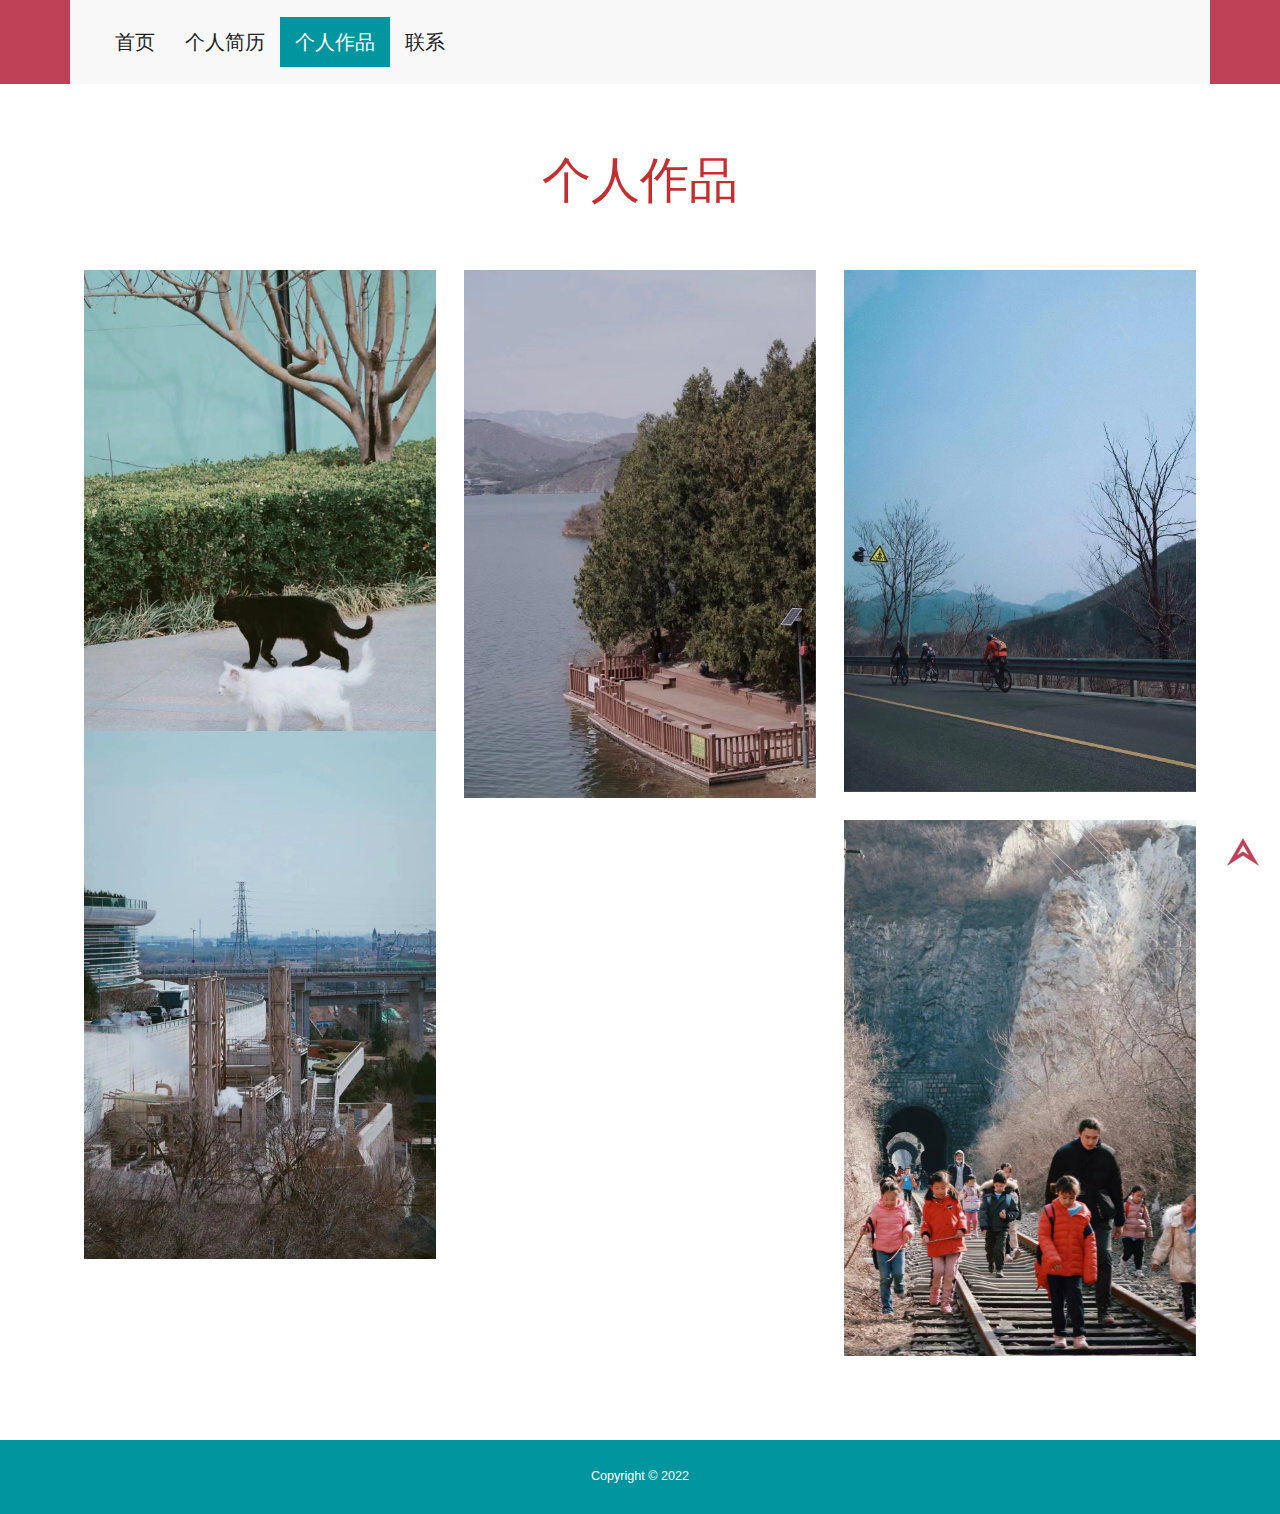
==== page1.html @ 5a89856e "Add files via upload" ====
<!DOCTYPE HTML>
<html>
<head>
<title>Home</title>
<link href="css/bootstrap.css" rel="stylesheet" type="text/css" media="all">
<link href="css/style.css" rel="stylesheet" type="text/css" media="all" />

<meta http-equiv="Content-Type" content="text/html; charset=utf-8" />


<link href="css/index.css" rel="stylesheet" type="text/css" media="all" />	

</head>
<body>
		<!--header-->
			<div class="header" id="home">
			<div class="container">
				<nav class="navbar navbar-default">
					<div class="container-fluid">
    <!-- Brand and toggle get grouped for better mobile display -->
						
<!-- Collect the nav links, forms, and other content for toggling -->
						<div class="collapse navbar-collapse" id="bs-example-navbar-collapse-1">
							<ul class="nav navbar-nav">
								<li><a href="index.html">首页</a></li>
								<li><a href="page.html" class="scroll">个人简历</a></li>
								<li  class="active"><a href="page1.html" class="scroll">个人作品</a></li>
								<li><a href="page2.html"class="scroll">联系</a></li>
							</ul>
							
							<div class="clearfix"></div>
						</div><!-- /.navbar-collapse -->
							<!-- /.container-fluid -->
					</div>
				</nav>
				
			</div>
		</div>	
<!--header-->
	
					<!--about-->
				</div>
				<div class="work-section" id="work">
					<div class="container">
					
						<h3 class="tittle">个人作品</h3>
						
						<div class="filtr-container">
							<div class=" col-md-4 filtr-item" data-category="1, 5" data-sort="Busy streets">
								<a href="images/1 (2).jpg" class="b-link-stripe b-animate-go  swipebox">
									<div class="ed-gal-effect slow-zoom horizontal">
										<div class="img-box"><img src="images/1 (2).jpg"  class="img-responsive" alt=" " /></div>
											<div class="ed-text-box">
												<div class="ed-gal-text">
													<h4>点击</h4>
													
												</div>
											</div>
									</div>
								</a>
							</div>
							<div class="col-md-4 filtr-item" data-category="2, 5" data-sort="Luminous night">
								<a href="images/1 (3).jpg" class="b-link-stripe b-animate-go  swipebox">
									<div class="ed-gal-effect slow-zoom horizontal">
										<div class="img-box"><img src="images/1 (3).jpg" class="img-responsive" alt=" " /></div>
											<div class="ed-text-box">
												<div class="ed-gal-text">
													<h4>点击</h4>
													
												</div>
											</div>
									</div>
								</a>
							</div>
							<div class="col-md-4 filtr-item" data-category="1, 4" data-sort="City wonders">
								<a href="images/1 (4).jpg" class="b-link-stripe b-animate-go  swipebox">
									<div class="ed-gal-effect slow-zoom horizontal">
										<div class="img-box"><img src="images/1 (4).jpg" class="img-responsive" alt=" " /></div>
											<div class="ed-text-box">
												<div class="ed-gal-text">
													<h4>点击</h4>
													
												</div>
											</div>
									</div>
								</a>
							</div>
							<div class=" col-md-4 filtr-item" data-category="3" data-sort="In production">
								<a href="images/1 (5).jpg" class="b-link-stripe b-animate-go  swipebox">
									<div class="ed-gal-effect slow-zoom horizontal">
										<div class="img-box"><img src="images/1 (5).jpg" class="img-responsive" alt=" " /></div>
											<div class="ed-text-box">
												<div class="ed-gal-text">
													<h4>点击</h4>
													
												</div>
											</div>
									</div>
								</a>
							</div>
							<div class="col-md-4 filtr-item" data-category="3, 4" data-sort="Industrial site" style="position: absolute;margin-top: 36%;width: 380px;"> 
								<a href="images/1 (6).jpg" class="b-link-stripe b-animate-go  swipebox">
									<div class="ed-gal-effect slow-zoom horizontal">
										<div class="img-box"><img src="images/1 (6).jpg" class="img-responsive" alt=" " /></div>
											<div class="ed-text-box">
												<div class="ed-gal-text">
													<h4>点击</h4>
													
												</div>
											</div>
									</div>
								</a>
							</div>
							
							<div class="clearfix"> </div>
						</div>
					</div>
				</div>
				 
				
			<!--footer-->
			<div class="copy-section">
				<div class="container">
					<div class="footer-top">
						<p>Copyright &copy; 2022</p>
					</div>
				</div>
			</div>
			
			<a href="#home" class="scroll" id="toTop" style="display: block;"> <span id="toTopHover" style="opacity: 1;"> </span></a>

				

<link href="css/owl.carousel.css" rel="stylesheet">
					

</body>
</html>
---- css/style.css ----
/*
2022
*/body a{
    transition:0.5s all;
	-webkit-transition:0.5s all;
	-moz-transition:0.5s all;
	-o-transition:0.5s all;
	-ms-transition:0.5s all;
}
input[type="button"]{
	transition:0.5s all;
	-webkit-transition:0.5s all;
	-moz-transition:0.5s all;
	-o-transition:0.5s all;
	-ms-transition:0.5s all;
}

h1,h2,h3,h4,h5,h6{
	padding:0 0;
	margin:0 0;
	font-family: 'Voltaire', sans-serif;
}
p{
	padding:0 0;
	margin:0 0;
}
ul{
	padding:0 0;
	margin:0 0;	
}
body{
	padding:0 0;
	margin:0 0; 
	font-family: 'Open Sans', sans-serif;
}
.header {
    background: #BE4157;
}
.header-top {
	background:none;
	padding: .5em 0;
}
.social-icons {
    float: right;
	margin-top: .8em;
}
.social-icons a i {
    width: 32px;
    height: 32px;
    background:#BE4157  url(../images/img-sprite.png) no-repeat 0px 0px;
    display: inline-block;
	margin:0 0.2em;
	transition: 0.5s all;
    -webkit-transition: 0.5s all;
    -moz-transition: 0.5s all;
    -o-transition: 0.5s all;
    -ms-transition: 0.5s all;
	 border-radius: 6px 6px 5px 10px;
}
.social-icons i.icon:hover {
  background: #00959F  url(../images/img-sprite.png) no-repeat 0px 0px;
      transform: rotateY(360deg);
}
.social-icons i.icon {
    background-position: 0px 0px;
}
.social-icons i.icon1 {
    background-position: -32px 0px;
}
.social-icons i.icon1:hover {
  background: #00959F  url(../images/img-sprite.png) no-repeat -32px 0px;
      transform: rotateY(360deg);
}
.social-icons i.icon2 {
    background-position: -64px 0px;
}
.social-icons i.icon2:hover {
  background: #00959F  url(../images/img-sprite.png) no-repeat -64px 0px;
      transform: rotateY(360deg);
}
.social-icons i.icon3 {
    background-position: -96px 0px;
}
.social-icons i.icon3:hover {
  background: #00959F  url(../images/img-sprite.png) no-repeat -96px 0px;
      transform: rotateY(360deg);
}
.social-icon {
	margin-top: .8em;
}
.social-icon a i {
    width: 32px;
    height: 32px;
    background:#000  url(../images/img-sprite.png) no-repeat 0px 0px;
    display: inline-block;
	margin:0 0.2em;
	transition: 0.5s all;
    -webkit-transition: 0.5s all;
    -moz-transition: 0.5s all;
    -o-transition: 0.5s all;
    -ms-transition: 0.5s all;
	 border-radius: 6px 6px 5px 10px;
}
.social-icon i.icon:hover {
  background: #00959F  url(../images/img-sprite.png) no-repeat 0px 0px;
      transform: rotateY(360deg);
}
.social-icon i.icon {
    background-position: 0px 0px;
}
.social-icon i.icon1 {
    background-position: -32px 0px;
}
.social-icon i.icon1:hover {
  background: #00959F  url(../images/img-sprite.png) no-repeat -32px 0px;
      transform: rotateY(360deg);
}
.social-icon i.icon2 {
    background-position: -64px 0px;
}
.social-icon i.icon2:hover {
  background: #00959F  url(../images/img-sprite.png) no-repeat -64px 0px;
      transform: rotateY(360deg);
}
.social-icon i.icon3 {
    background-position: -96px 0px;
}
.social-icon i.icon3:hover {
  background: #00959F  url(../images/img-sprite.png) no-repeat -96px 0px;
      transform: rotateY(360deg);
}
.navbar-brand {
   float: none!important;
   text-align: center;
    padding: 2em 0;
    height: 97px;
    background: #BE4157;
}
.navbar {
    border-radius: 0px;
}
.navbar-nav {
    float: left;
    margin: 0;
}
.navbar-default {
    background: ;
    border: none!important;
}
.top-menu ul li {
    display: inline-block;
    margin: 0.8em 1em;
}
.navbar-brand h1 a {
    text-decoration: none;
	color:#fff;
	font-size: 1.5em;
    text-transform: capitalize;
	line-height: .5em;
}
.navbar-default .navbar-nav > li > a {
    color: #222;
	font-family: 'Voltaire', sans-serif;
    font-size: 1.4em;
}
.navbar-default .navbar-nav > li > a:hover, .navbar-default .navbar-nav > li > a:focus {
    color: #fff;
    background-color: #00959F;
}
.navbar-default .navbar-nav > .active > a, .navbar-default .navbar-nav > .active > a:hover, .navbar-default .navbar-nav > .active > a:focus {
    color: #fff;
    background-color: #00959F;
}
.navbar {
    position: relative;
    min-height: 50px;
    margin-bottom: 0;
    border: 1px solid transparent;
}

.navbar-default .navbar-nav > .open > a, .navbar-default .navbar-nav > .open > a:hover, .navbar-default .navbar-nav > .open > a:focus {
    color: #fff;
    background-color: #00959F;
}
.navbar-default {
    	padding: 1.2em 0;
}
/*.banner-section{
	background:url(../images/banner.jpg) no-repeat 0px 0px;
	background-size:cover;
	min-height:643px;
}*/
.slider {
	position: relative;
/*-- w3layouts --*/ 
}
.rslides {
  position: relative;
  list-style: none;
  overflow: hidden;
  width: 100%;
  padding: 0;
  margin: 0;
  }
.rslides li {
  -webkit-backface-visibility: hidden;
  width: 100%;
  left: 0;
  top: 0;
  }
.rslides img {
  display: block;
  height: auto;
  float: left;
  width: 100%;
  border: 0;
  }
.caption{
	width: 60%;
	position: absolute;
	top: 45%;
	left: 20%;
	text-align:center;
}
.caption h3{
	color: #ffffff;
	font-size: 3.5em;
	text-transform: capitalize;
}
.caption p{
	line-height: 1.8em;
	font-size: 1.2em;
	text-align: center;
	font-weight: 400;
	width: 81%;
	margin: 5px auto 0px;
	color:#eee;
}
.callbacks_tabs a:after {
	content: "\f111";
	font-size: 0;
	font-family: FontAwesome;
	visibility: visible;
	display: block;
	/*-- agileits --*/
	height: 15px;
	width: 15px;
	display: inline-block;
	border: 2px solid #FFFFFF;
	border-radius: 50%;
	-webkit-border-radius: 50%;
	-moz-border-radius: 50%;
	-o-border-radius: 50%;
	-ms-border-radius: 50%;
	background:#506a85;
}
.callbacks_here a:after{
	background:rgb(23, 167, 139);
}
.callbacks_tabs a{
	visibility:hidden;
}
.callbacks_tabs li{
	display:inline-block;
	display:none;
}
ul.callbacks_tabs.callbacks1_tabs {
	position: absolute;
	bottom: -2px;
	z-index: 999;
	left: 46%;
	background:#fff;
	
}
.callbacks_nav {
  position: absolute;
  -webkit-tap-highlight-color: rgba(0,0,0,0);
  top: 44%;
  left: 14%;
  opacity: 0.7;
  z-index: 3;
  text-indent: -9999px;
  overflow: hidden;
  text-decoration: none;
  height: 61px;
  width: 38px;
  background: transparent url("../images/themes.png") no-repeat left top;
  margin-top: -45px;
  }
.callbacks_nav.next {
  left: auto;
  background-position: right top;
  right: 14%;
 }
/*about*/
/*-- w3layouts --*/ 
.about-setion,.services {
    padding: 5em 0;
	background: #f2f2f2;
}
h2.tittle {
    font-size: 3.5em;
    text-align: center;
	    color: #c52d2f;
}
.about-grids {
    text-align: center;
    margin-top: 4em;
}
.icons i {
    height: 110px;
    width: 110px;
    margin: 3px;
    font-size: 2em;
    border-radius: 100%;
    line-height: 110px;
    text-align: center;
    background: #ffffff;
    color: #c52d2f;
    border: 3px solid #ffffff;
    box-shadow: inset 0 0 0 5px #f2f2f2;
    -webkit-box-shadow: inset 0 0 0 5px #f2f2f2;
    -webkit-transition: 500ms;
    -moz-transition: 500ms;
    -o-transition: 500ms;
    transition: 500ms;
} 
.icons i:hover {
    background: #00959F;
    color: #fff;
    box-shadow: inset 0 0 0 5px #00959F;
    -webkit-box-shadow: inset 0 0 0 5px #00959F;
    border: 3px solid #00959F;
}
.about-grid-w3l-agileifo h4 {
    font-size: 2em;
    text-transform: capitalize;
    padding: 0.5em 0;
    color: #00959F;
}
.about-grid-w3l-agileifo p {
    font-size: 1em;
    line-height: 1.8em;
    color: #999;
	/*-- agileits --*/
}
.about-top img {
    width: 100%;
}
.about-top {
    margin-top: 4em;
}
.work-section{
	padding:5em 0;
}
h3.tittle {
    font-size: 3.5em;
    text-align: center;
	margin-bottom: 1em;
	color: #c52d2f;
}
/* CSS3 Hover Effects */
.img-box, .ed-text-box {
  display: block;
  width: 100%;
  height: 100%;
  -webkit-transform: scale(1, 1);
  -moz-transform: scale(1, 1);
  -ms-transform: scale(1, 1);
  -o-transform: scale(1, 1);
  transform: scale(1, 1);
  -webkit-transition: all 0.4s ease-in-out;
  -moz-transition: all 0.4s ease-in-out;
  -ms-transition: all 0.4s ease-in-out;
  -o-transition: all 0.4s ease-in-out;
  transition: all 0.4s ease-in-out;
  -webkit-backface-visibility: hidden;
  -moz-backface-visibility: hidden;
  -ms-backface-visibility: hidden;
  -o-backface-visibility: hidden;
  backface-visibility: hidden;
}
.img-box img, .ed-text-box img {
  display: block;
  position: relative;
  max-width: 100%;
  max-height: 100%;
  -webkit-transition: all 0.4s ease-in-out;
  -moz-transition: all 0.4s ease-in-out;
  -ms-transition: all 0.4s ease-in-out;
  -o-transition: all 0.4s ease-in-out;
  transition: all 0.4s ease-in-out;
}

.img-box {
  position: relative;
}

.ed-text-box {
	top: 0;
	left: 0;
	position: absolute;
    padding: 2em;
}
.ed-text-box .ed-gal-text {
  display: block;
  position: relative;
  padding: 2%;
  float: left;
  left: 50%;
  top: 50%;
  position: relative;
  -webkit-transform: translateX(-50%) translateY(-50%);
  -moz-transform: translateX(-50%) translateY(-50%);
  -ms-transform: translateX(-50%) translateY(-50%);
  -o-transform: translateX(-50%) translateY(-50%);
  transform: translateX(-50%) translateY(-50%);
}
.round-box {
  overflow: hidden;
  -webkit-border-radius: 50%;
  -moz-border-radius: 50%;
  -ms-border-radius: 50%;
  -o-border-radius: 50%;
  border-radius: 50%;
}
.round-box.bubble-effect, .round-box.flip-effect, .round-box.over-flip-effect, .round-box.flip-back-effect, .round-box.switch-3d-effect, .round-box.flip-forward-effect {
  overflow: visible;
}
.round-box .img-box, .round-box .ed-text-box, .round-box .ed-gal-text, .round-box img {
  overflow: hidden;
  -webkit-border-radius: 50%;
  -moz-border-radius: 50%;
  -ms-border-radius: 50%;
  -o-border-radius: 50%;
  border-radius: 50%;
}
.ed-gal-effect {
  display: block;
  position: relative;
  -webkit-transform: translate3d(0, 0, 0);
  -moz-transform: translate3d(0, 0, 0);
  -ms-transform: translate3d(0, 0, 0);
  -o-transform: translate3d(0, 0, 0);
  transform: translate3d(0, 0, 0);
  -webkit-transition: all 0.6s ease-in-out;
  -moz-transition: all 0.6s ease-in-out;
  -ms-transition: all 0.6s ease-in-out;
  -o-transition: all 0.6s ease-in-out;
  transition: all 0.6s ease-in-out;
  overflow: hidden;
}
.ed-gal-effect .ed-gal-text {
  z-index: 2 !important;
  filter: alpha(opacity=0);
  -wekbit-opacity: 0;
  -moz-opacity: 0;
  opacity: 0;
  -webkit-transition: all 0.5s ease-in-out;
  -moz-transition: all 0.5s ease-in-out;
  -ms-transition: all 0.5s ease-in-out;
  -o-transition: all 0.5s ease-in-out;
  transition: all 0.5s ease-in-out;
}
.ed-gal-effect .img-box:after, .ed-gal-effect .img-box:before, .ed-gal-effect .ed-text-box:after, .ed-gal-effect .ed-text-box:before {
  content: "";
  display: block;
  position: absolute;
  background-color: rgba(0, 0, 0, 0.8);
  z-index: 1;
  -webkit-transition: 0.8s ease-in-out;
  -moz-transition: 0.8s ease-in-out;
  -ms-transition: 0.8s ease-in-out;
  -o-transition: 0.8s ease-in-out;
  transition: 0.8s ease-in-out;
  filter: alpha(opacity=0);
  -wekbit-opacity: 0;
  -moz-opacity: 0;
  opacity: 0;
}
.ed-gal-effect.horizontal .img-box:before {
  top: 0;
  left: 0;
  width: 100%;
  height: 25%;
  -webkit-transform: rotateX(90deg);
  -moz-transform: rotateX(90deg);
  -ms-transform: rotateX(90deg);
  -o-transform: rotateX(90deg);
  transform: rotateX(90deg);
}
.ed-gal-effect.horizontal .img-box:after {
  top: 25%;
  left: 0;
  width: 100%;
  height: 25%;
  -webkit-transform: rotateX(90deg);
  -moz-transform: rotateX(90deg);
  -ms-transform: rotateX(90deg);
  -o-transform: rotateX(90deg);
  transform: rotateX(90deg);
}
.ed-gal-effect.horizontal .ed-text-box:after {
  top: 50%;
  left: 0;
  width: 100%;
  height: 25%;
  -webkit-transform: rotateX(90deg);
  -moz-transform: rotateX(90deg);
  -ms-transform: rotateX(90deg);
  -o-transform: rotateX(90deg);
  transform: rotateX(90deg);
}
.ed-gal-effect.horizontal .ed-text-box:before {
  top: 75%;
  left: 0;
  width: 100%;
  height: calc(25% + 1px);
  -webkit-transform: rotateX(90deg);
  -moz-transform: rotateX(90deg);
  -ms-transform: rotateX(90deg);
  -o-transform: rotateX(90deg);
  transform: rotateX(90deg);
}
.ed-gal-effect.vertical .img-box:before {
  top: 0;
  left: 0;
  width: 25%;
  height: 100%;
  -webkit-transform: rotateY(90deg);
  -moz-transform: rotateY(90deg);
  -ms-transform: rotateY(90deg);
  -o-transform: rotateY(90deg);
  transform: rotateY(90deg);
}
.ed-gal-effect.vertical .img-box:after {
  top: 0;
  left: 25%;
  width: 25%;
  height: 100%;
  -webkit-transform: rotateY(90deg);
  -moz-transform: rotateY(90deg);
  -ms-transform: rotateY(90deg);
  -o-transform: rotateY(90deg);
  transform: rotateY(90deg);
}
.ed-gal-effect.vertical .ed-text-box:after {
  top: 0;
  left: 50%;
  width: 25%;
  height: 100%;
  -webkit-transform: rotateY(90deg);
  -moz-transform: rotateY(90deg);
  -ms-transform: rotateY(90deg);
  -o-transform: rotateY(90deg);
  transform: rotateY(90deg);
}
.ed-gal-effect.vertical .ed-text-box:before {
  top: 0;
  left: 75%;
  width: calc(25% + 1px);
  height: 100%;
  -webkit-transform: rotateY(90deg);
  -moz-transform: rotateY(90deg);
  -ms-transform: rotateY(90deg);
  -o-transform: rotateY(90deg);
  transform: rotateY(90deg);
}
.ed-gal-effect:hover .img-box:after, .ed-gal-effect:hover .img-box:before, .ed-gal-effect:hover .ed-text-box:after, .ed-gal-effect:hover .ed-text-box:before {
  -webkit-transform: rotateX(0deg);
  -moz-transform: rotateX(0deg);
  -ms-transform: rotateX(0deg);
  -o-transform: rotateX(0deg);
  transform: rotateX(0deg);
  filter: alpha(opacity=100);
  -wekbit-opacity: 1;
  -moz-opacity: 1;
  opacity: 1;
}
.ed-gal-effect:hover .ed-gal-text {
  filter: alpha(opacity=100);
  -wekbit-opacity: 1;
  -moz-opacity: 1;
  opacity: 1;
}
.slow-zoom .img-box {
  z-index: 0;
  -webkit-transform: scale(1);
  -moz-transform: scale(1);
  -ms-transform: scale(1);
  -o-transform: scale(1);
  transform: scale(1);
  -webkit-transition: all 2.2s ease-in-out;
  -moz-transition: all 2.2s ease-in-out;
  -ms-transition: all 2.2s ease-in-out;
  -o-transition: all 2.2s ease-in-out;
  transition: all 2.2s ease-in-out;
}
.slow-zoom:hover .img-box {
  -webkit-transform: scale(1.5);
  -moz-transform: scale(1.5);
  -ms-transform: scale(1.5);
  -o-transform: scale(1.5);
  transform: scale(1.5);
}
.slow-zoom {
  display: block;
  overflow: hidden;
  position: relative;
  -webkit-transform: translate3d(0, 0, 0);
  -moz-transform: translate3d(0, 0, 0);
  -ms-transform: translate3d(0, 0, 0);
  -o-transform: translate3d(0, 0, 0);
  transform: translate3d(0, 0, 0);
}
.filtr-item img {
    width: 100%;
}
.ed-gal-text h4 {
    color: #fff;
    font-size: 2em;
}
.ed-gal-text p {
    color: #fff;
    font-size: 1em;
    line-height: 2.2em;
}
.gal-btm{
	margin-top:90px;
}
.gal-gd-sec{
	margin:30px 0;
}
.gal-gd img{
	width:100%;
}
.gallery {
    padding:6em 0;	
}
/*--//gallery--*/
h3.tittle1 {
    font-size: 3.5em;
    text-align: center;
	    color: #c52d2f;
}
.icon-left {
    float: left;
    width: 22%;
    margin-right: 3%;
    border-bottom: 2px solid transparent;
    padding: 0 0 1em;
}
.ser-right {
    float: right;
    width: 75%;
}
.icon-left i {
    font-size: 1.8em;
    background: #BE4157;
    color: #fff;
    border-radius: 2px;
    width: 75px;
    height: 75px;
    text-align: center;
    padding: 1em 0;
	    border: 2px solid transparent;
	transition:0.5s all;
	-webkit-transition:0.5s all;
	-moz-transition:0.5s all;
	-o-transition:0.5s all;
	-ms-transition:0.5s all;
}
.services-grid-w3layouts-agileits h4 {
    font-size: 2em;
    text-transform: capitalize;
    color: #00959F;
}
.services-grid-w3layouts-agileits p {
    font-size: 1em;
    line-height: 1.8em;
    color: #999;
}
.services-grids,.team-grids {
    margin-top: 4em;
}
.icon-left:hover {
    border-bottom: 2px solid #00959F;
}
.icon-left i:hover {
        background:transparent;
		border: 2px solid #00959F;
    color: #BE4157;
}
/*team**/
.contact {
    padding: 5em 0; 
	text-align: center;
	background:#F1FEFF;
}
.team{
	padding: 5em 0; 
	text-align: center;
	background:url(../images/banner12.jpg)no-repeat 0px 0px;
	background-size:cover;
	min-height:500px;
}
.team-img {
    position: relative;
}
.team-img:hover .overlay {
    cursor: pointer;
    opacity: 1;
    filter: alpha(opacity=100);
    -webkit-transform: rotateY(0deg) scale(1,1);
    -moz-transform: rotateY(0deg) scale(1,1);
    -ms-transform: rotateY(0deg) scale(1,1);
    -o-transform: rotateY(0deg) scale(1,1);
    transform: rotateY(0deg) scale(1,1);
}
.team-img .overlay {
   padding: 7.5em 0.5em;
    line-height: 24px;
}
.overlay {
    background: rgba(0, 149, 159, 0.79);
    text-align: center;
    position: absolute;
    left: 0;
    top: 0;
    width: 100%;
    height: 100%;
    color: #fff;
    opacity: 0;
    filter: alpha(opacity=0);
    -webkit-transition: all 450ms ease-out 0s;
    -moz-transition: all 450ms ease-out 0s;
    -o-transition: all 450ms ease-out 0s;
    transition: all 450ms ease-out 0s;
    -webkit-transform: rotateY(180deg) scale(0.5,0.5);
    -moz-transform: rotateY(180deg) scale(0.5,0.5);
    -ms-transform: rotateY(180deg) scale(0.5,0.5);
    -o-transform: rotateY(180deg) scale(0.5,0.5);
    transform: rotateY(180deg) scale(0.5,0.5);
}
.team-grid h5 {
    font-size: 1.8em;
}
.team-grid p {
    font-size: 1em;
    line-height: 1.8em;
    color: #eee;
}
.team-grid h4 {
    font-size: 2em;
    text-transform: capitalize;
    color: #fff;
    padding: 0.5em 0 0.3em;
}
h3.tittle3 {
    font-size: 3.5em;
    text-align: center;
    color: #fff;
}
.team-grid span {
    font-size: 1.1em;
    color: #eee;
}
.test-list ul {
    margin: 0 0 10px 0;
    padding: 0;
    background: #ffffff;
    width: 100%;
    cursor: pointer;
    border: 1px solid #eeeeee;
    border-radius: 5px;
}
.test-list ul{
	margin: 0 0 10px 0;
	padding:0;
	background: #ffffff;
	width: 100%;
	cursor:pointer;
	border: 1px solid #eeeeee;
	border-radius: 5px;
}
.test-list ul li{
	display: inline-block;
	padding: 9px 14px 9px 9px;
	background: #ffffff;
	border-right: 1px solid #eeeeee;
	}
.test-list ul li span{
  background: url(../images/plus.png) no-repeat 6px 5px;
  width: 19px;
  height: 19px;
	display: inline-block;
}
.test-list ul li.text{
	color: #3a6e8f;
	background: #ffffff !important;
  font-size: 1em;
  font-weight: 600;
	margin-left: 15px;
	padding: 0 !important;
	border:none !important;
	}
.test-list p{
	color: #777;
	background: #ffffff;
	width: 100%;
	padding: 14px;
	margin: 10px 0;
	border: 1px solid #eeeeee;
	line-height: 1.8em;
	    font-size: 1em;
}
h3.tittle2 {
    font-size: 3.5em;
    text-align: center;
	 margin-bottom: 1em;
	     color: #c52d2f;
}
.bar_group__bar.thin::before{
  display: block;
  content: '';
  position: absolute;
  z-index: -1;
}

.bar_group__bar.thin::before {
  width: 100%;
  height: 5px;
  border-radius: 0px;
  background: #E4E4E4;
}

.bar_group__bar.thin {
  width: 0%;
  height: 5px;
  border-radius: 0px;
  background:#E84C3D;
  margin-bottom: 10px;
  -webkit-transition: width 1s;
          transition: width 1s;
}
.b_label,.bar_label_min,.bar_label_max,.b_tooltip span {
	color: #999;
    font-size: 1em;
    margin: 1em 0;
}
.bar_group.group_ident-1 {
    z-index: 0;
    position: relative;
    width: 85%;
    margin: 0 auto;
}
.bar_label_max {
  position: absolute;
  right:0%;
}
.bar_label_min {
  position: absolute;
}
.b_tooltip {
	-webkit-transition: all 1s;
    transition: all 1s;
	position: relative;
	float: left;
	left: 100%;
	padding: 4px 10px 7px 10px;
	    background-color: #00959F;
	-webkit-transform: translateX(-50%) translateY(-30px);
    -ms-transform: translateX(-50%) translateY(-30px);
    transform: translateX(-50%) translateY(-30px);
	-o-transform: translateX(-50%) translateY(-30px);
	border-radius:0px;
	line-height: 11px;
}
.b_tooltip span {
	color: white;
}
.b_tooltip--tri {
  width: 0;
  height: 0;
  position: absolute;
  content: '';
  bottom: -5px;
  left: 0;
  right: 0;
  margin: auto;
  display: block;
  border-style: solid;
  border-width: 5px 5px 0 5px;
  border-color: rgba(67, 66, 76, 0.81) transparent transparent transparent;
}
/*-- //progress-bars --*/
.what-section {
    padding: 5em 0;
}
.news-section{
	padding:5em 0;
	background: #eee;
}
.new-grid {
    border-right: 2px solid#BE4157;
}
.news-grids {
    margin-top: 4em;
}
.new-grid1 i {
    font-size: 1.2em;
    color: #00959F;
    margin-right: 1em;
    vertical-align: text-top;
}
.new-grid1 h5 {
    font-size: 1.1em;
    color: #999;
}
.new-grid1 h4  a  {
    font-size: 1.2em;
    color: #BE4157;
    text-transform: capitalize;
    padding: .8em 0;
    text-decoration: none;
    display: block;
}
.new-grid1 {
    background: #fff;
    padding: 1.7em;
}
.new-grid1 p {
    font-size: 1em;
     line-height: 2em;
    color: #999;
}
.news-gr p {
    font-size: 1em;
    line-height: 1.8em;
    color: #777;
    padding-top: 1em;
	width: 90%;
    margin: 0 auto;
}
.news-gr img {
    margin: 0 auto 1em;
}
.modal-header {
    min-height: 16.42857143px;
    padding: 15px;
    border-bottom: 1px solid #FFFFFF;
}
a:focus {
    outline: thin dotted;
    outline: none !important;
    outline-offset: -2px;
}
/*-- //image-hover-effect --*/
.testimonials {
    padding: 5em 0;
    text-align: center
}
.testmonial-text p {
    font-size: 1em;
    line-height: 2em;
    color: #999;
}
.test-monials {
    margin-top: 4em;
}
.testmonial-text h4 a {
    font-size: 1.3em;
    color: #222;
    text-transform: capitalize;
    padding-top: 0.5em;
    text-decoration: none;
	    display: block;
}
.testmonial-text img {
    margin: 1em auto;
    border: 5px solid#fff;
    transition: 0.5s all;
    -webkit-transition: 0.5s all;
    -o-transition: 0.5s all;
    -moz-transition: 0.5s all;
    -ms-transition: 0.5s all;
}
.contact-grid-left input[type="text"], .contact-grid-left input[type="email"], .contact-grids textarea {
    outline: none;
    border: 1px solid #E4E4E4;
    background: #fff;
    padding: 10px;
    width: 100%;
    font-size: 14px;
    color: #212121;
}
.contact-grid-left input[type="text"]:nth-child(2) {
    margin: 2em 0;
}
.contact-grids textarea {
    margin: 0 1em;
    min-height: 200px;
    width: 97.4% !important;
}
.contact-grids input[type="submit"]:hover {
    background: #00959F;
}
.contact-grids input[type="submit"] {
    outline: none;
    border: none;
    background: #c52d2f;
    padding: 10px 0;
    width: 35%;
    font-size: 1em;
    color: #fff;
    margin: 1em 0 0 0em;
    text-align: center;
	transition:0.5s all;
	-webkit-transition:0.5s all;
	-moz-transition:0.5s all;
	-o-transition:0.5s all;
	-ms-transition:0.5s all;
}
.contact-grids {
    margin-top: 4em;
}

.google-map{
	margin-top:2em;
}
.google-map iframe{
	border: none;
    outline: none;
    width: 100%;
    height: 300px;
}
.copy-section {
    padding: 2em 0;
    background: #00959F;
    text-align: center;
}
.copy-section p {
    font-size: 0.9em;
    color: #fff;
    font-weight: 400;
}
.copy-section a {
    font-size: 1em;
    color: #fff;
    font-weight: 400;
    text-transform: capitalize;
}
#toTop {
    display: none;
    text-decoration: none;
    position: fixed;
    bottom: 24px;
    right: 1%;
    overflow: hidden;
    z-index: 999;
   width: 40px;
    height: 40px;
    border: none;
    text-indent: 100%;
    background: url(../images/to-top.png) no-repeat 0px 0px;
}
/*--responsive--*/
@media(max-width:1440px){
.caption {
    top: 40%;
}
}
@media(max-width:1366px){
	
}
@media(max-width:1280px){
	
}
@media(max-width:1080px){
.caption {
    top: 37%;
    left: 10%;
	width:75%;
}	
.caption h3 {
    font-size: 3em;
}
.caption p {
    font-size: 1.1em;
}
h2.tittle {
    font-size: 3.2em;
}
.about-grid h4,.services-grid h4 ,.team-grid h4,.ed-gal-text h4{
    font-size: 1.8em;
}
.about-grid p,.services-grid p ,.new-grid1 p,.ed-gal-text p,.test-list p,.news-gr p,.testmonial-text p{
    font-size: 0.965em;
}
h3.tittle ,h3.tittle1{
    font-size: 3.2em;
}
.icon-left i {
    width: 60px;
    height: 60px;
    padding: 0.6em 0;
}
h3.tittle2 {
    font-size: 3.2em;
}
h3.tittle3 {
    font-size: 3.2em;
}
.team-img .overlay {
    padding: 4.2em 0.5em;
}
.team-grid h5 {
    font-size: 1.45em;
}
.contact-grids textarea {
    width: 97.2% !important;
}
}
@media(max-width:991px){
.nav > li > a {
    padding: 10px 9px;
}
.navbar-default .navbar-nav > li > a {
    font-size: 1.22em;
}
.social-icons {
    margin-top: .3em;
}
.navbar-brand {
    padding: 1.5em 0;
    height: 90px;
}	
.navbar-brand h1 a {
    font-size: 1.2em;
}
.caption p {
    font-size: 1em;
}
.about-setion, .services,.work-section,.what-section,.team,.news-section,.testimonials,.contact{
    padding: 4em 0;
}
.about-grid {
    float: left;
    width: 50%;
}
.about-grid:nth-child(3),.about-grid:nth-child(4) {
    margin-top: 2em;
}
.filtr-item {
    width: 33.3%;
    float: left;
}
.ed-gal-text p {
    line-height: 1.5em;
}
.ed-text-box {
    padding: 1.5em;
}
.services-grid {
    float: left;
    width: 33.3%;
}
.icon-left i {
    width: 45px;
    height: 45px;
    padding: 0.5em 0;
	font-size: 1.5em;
}
.test-list {
    float: left;
    width: 50%;
}
.bar-grid {
    float: left;
    width: 50%;
}
h2.tittle {
    font-size: 3em;
}
h3.tittle, h3.tittle1 {
    font-size: 3em;
}
h3.tittle2 {
    font-size: 3em;
}
h3.tittle3 {
    font-size: 3em;
}
.team-grid {
    float: left;
    width: 25%;
}
.team-img .overlay {
    padding: 1.4em 0.5em;
}
.team-grid h5 {
    font-size: 1.3em;
}
.about-grid h4, .services-grid h4, .team-grid h4,.ed-gal-text h4 {
    font-size: 1.5em;
}
.new-grid {
    float: left;
    width: 40%;
}
.new-grid1{
    float: left;
    width: 60%;
}
.new-grid1 h4 a {
    font-size: 1.1em;
	line-height:1.5em;
}
.contact-grid-left {
    float: left;
    width: 50%;
}
.contact-grids textarea {
    width: 96% !important;
}
}
@media(max-width:736px){
.navbar-nav {
    float: none;
    margin: 0;
    text-align: center;
}
.social-icons {
    float: none;
    text-align: center;
}
.navbar-collapse {
    max-height: 383px;	
}
.navbar-toggle {
    background-color: #00959F;
	float: none;
    margin-right: 0px;
    text-align: center;
    margin-left: 23em;
}
.navbar-default .navbar-toggle .icon-bar {
    background-color: #fff;
}
.navbar-default .navbar-toggle:hover, .navbar-default .navbar-toggle:focus {
    background-color: #00959F;
}
.caption h3 {
    font-size: 2.8em;
}
.caption {
    top: 30%;
}
.icons i {
    height: 90px;
    width: 90px;
    line-height: 90px;
}
h2.tittle {
    font-size: 2.8em;
}
h3.tittle, h3.tittle1 {
    font-size: 2.8em;
}
h3.tittle2 {
   font-size: 2.8em;
}
h3.tittle3 {
    font-size: 2.8em;
}
.team {
    min-height: 404px;
}
.about-setion, .services, .work-section, .what-section, .team, .news-section, .testimonials, .contact {
    padding: 3em 0;
}
.about-grids,.about-top,.services-grids, .team-grids,.news-grids,.test-monials,.contact-grids {
    margin-top: 3em;
}
}
@media(max-width:667px){
.about-grid p, .services-grid p, .new-grid1 p, .ed-gal-text p, .test-list p ,.news-gr p,.testmonial-text p{
    font-size: 0.96em;
}
.navbar-toggle {
    margin-left: 20.5em;
}
.ed-text-box {
    padding: 1em;
}
.icon-left i {
    width: 40px;
    height: 40px;
    padding: 0.4em 0;
    font-size: 1.5em;
}
.navbar-brand {
    height: 85px;
}	
.caption p {
    font-size: 0.96em;
    width: 85%;
}
.test-list ul li.text {
    font-size: 0.95em;
    margin-left: 2px;
}
.team-grid {
    float: left;
    width: 50%;
}
.team-grid:nth-child(3),.team-grid:nth-child(4) {
    margin-top: 2em;
}
.team-img .overlay {
    padding: 8em 0.5em;
    width: 98%;
}
.google-map iframe {
    height: 245px;
}
}
@media(max-width:640px){
.navbar-default {
    padding: 1em 0;
}
.simplefilter li, .multifilter li, .sortandshuffle li {
  font-size:1em !important;
}
.ed-text-box {
    padding: 0.5em;
}
.test-list ul li.text {
    font-size: 0.9em;
}
.navbar-toggle {
    margin-left: 19.5em;
}
.icon-left i {
    width: 40px;
    height: 40px;
    padding: 0.3em 0;
}
.team-img .overlay {
    width: 100%;
}
}
@media(max-width:600px){
.caption {
    top: 20%;
}
.navbar-toggle {
    margin-left: 18em;
}
.simplefilter li, .multifilter li, .sortandshuffle li {
    padding: 10px 17px !important;	
}
.filtr-item {
    padding: 0.5em !important;
}
.services-grid {
    float: left;
    width: 100%;
}
.icon-left i {
    width: 70px;
    height: 70px;
    padding: 1em 0;
    font-size: 1.5em;
}
.icon-left {
    float: left;
    width: 13%;
}
.ser-right {
    float: right;
    width: 84%;
}
.services-grid {
    width: 100%;
}
.services-grid:nth-child(2){
	margin:2em 0;
}
.test-list {
    width: 100%;
}
.bar-grid {
	margin-top:2em;
    width: 100%;
}
.caption h3 {
    font-size: 2.5em;
}
h2.tittle {
    font-size: 2.5em;
}
h3.tittle, h3.tittle1 {
    font-size: 2.5em;
}
h3.tittle2 {
   font-size: 2.5em;
    margin-bottom: 0.8em;
}
h3.tittle3 {
    font-size: 2.5em;
}
}
@media(max-width:568px){
.navbar-brand h1 a {
    font-size: 1.1em;
}
.navbar-toggle {
    margin-left: 17em;
}
.filtr-item {
    padding: 0.4em !important;
}
.simplefilter li, .multifilter li, .sortandshuffle li {
    padding: 10px 14px !important;
}
h3.tittle {
    margin-bottom: 0.5em;	
}
}
@media(max-width:480px){
.caption {
    top: 16%;
    left: 0%;
    width: 100%;
}
.navbar-toggle {
    margin-left: 14em;
}
.caption h3 {
    font-size: 2em;
}
.caption p {
    font-size: 0.96em;
    width: 100%;
    line-height: 1.5em;
}
.about-setion, .services, .work-section, .what-section, .team, .news-section, .testimonials, .contact {
    padding: 2em 0;
}
.about-grids, .about-top, .services-grids, .team-grids, .news-grids, .test-monials, .contact-grids {
    margin-top: 2em;
}
.simplefilter li, .multifilter li, .sortandshuffle li {
    padding: 10px 12px !important;
}
ul.simplefilter li:nth-child(5) {
    margin-top: 1em;
}
.filtr-item {
    width: 100%;
}
.ser-right {
    float: right;
    width: 77%;
}
.icon-left {
    float: left;
    width: 18%;
}
.team-img .overlay {
    padding: 2em 0.5em;
}
.icon-left i {
    width: 60px;
    height: 60px;
	padding: 0.8em 0;
}
.new-grid {
    width: 100%;
}
.new-grid1 {
    width: 100%;
	margin-top:2em;
}
.contact-grid-left {
      width: 100%;
}
.contact-grid-left input[type="text"]:nth-child(2) {
    margin: 1em 0;
}
.contact-grids textarea {
    width: 92% !important;
}
}
@media (max-width: 414px){
.navbar-toggle {
    margin-left: 11.5em;
}
.new-grid1 i {
    margin-right: 0.5em;
}
}
@media(max-width:384px){
.navbar-default {
    padding: 0.5em;
}
.navbar-toggle {
    margin-left: 10em;
}
.navbar-brand h1 a {
    font-size: 1em;
}
.navbar-brand {
    height: 75px;
    padding: 1em 0;
}
.about-grid {
    width: 100%;
}
.about-grid:nth-child(2) {
    margin-top: 2em;
}
.contact-grids textarea {
    width: 91% !important;
}
.simplefilter li, .multifilter li, .sortandshuffle li {
    font-size: 0.95em !important;
}
.team-img .overlay {
    padding: 0.8em 0.5em;
}
}
@media(max-width:375px){
.caption {
    top: 12%;
}
.navbar-toggle {
    margin-left: 9.5em;
}
.team-grid {
    width: 100%;
}
.team-grid:nth-child(2) {
    margin-top: 2em;
}
.team-grid img {
    width: 100%;
}
.about-grid h4, .services-grid h4, .team-grid h4, .ed-gal-text h4 {
    font-size: 1.7em;
}
.team-img .overlay {
    padding: 9.3em 0.5em;
}
}
@media(max-width:320px){
.caption {
    top: 3%;
}
.about-grid,.services-grid,.test-list,.bar-grid,.new-grid,.contact-grid-left {
    padding: 0;
}
.test-list ul li.text {
    font-size: 0.9em;
    margin-left: 1px;
}
.caption p {
    font-size: 0.9em;
}
.new-grid1 h4 a {
    font-size: 1em;
}
.contact-grids textarea {
    width: 100% !important;
    margin: 0 0em;
}
.navbar-toggle {
    margin-left: 7.5em;
}
.ser-right {
    float: right;
    width: 73%;
}
.team-img .overlay {
    padding: 7em 0.5em;
}
}
---- css/index.css ----
.filtr-item {
    padding: 1em;
}
.item-desc {
    background-color: rgba(0,0,0,0.5);
    color: white;
    position: absolute;
    text-transform: uppercase;
    text-align: center;
    padding: 1em;
    z-index: 1;
    bottom: 1em;
    left: 1em;
    right: 1em;
}

/* Filter controls */
.simplefilter li, .multifilter li, .sortandshuffle li {
    color: #fff;
    cursor: pointer;
    display: inline-block;
    padding: 10px 20px;
    font-size: 1.1em;
    margin: 0 0.4em;
	letter-spacing: 1px;
}
.simplefilter li {
    background: #00959F;
    border-radius: 6px 13px 6px 13px;
}
.simplefilter li.active {
    color: #fff;
    background: #BE4157
}
/* Shuffle and sort controls */
select {
    padding: 1rem 1rem;
    text-transform: uppercase;
}
.sortandshuffle .shuffle-btn {
    background-color: #dec800;
}
.sortandshuffle .sort-btn {
    background-color: #de0000;
}
.sortandshuffle .sort-btn.active {
    background-color: #9d0000;
}


/*----*/
ul.simplefilter {
    text-align: center;
	margin-bottom: 2em;
}
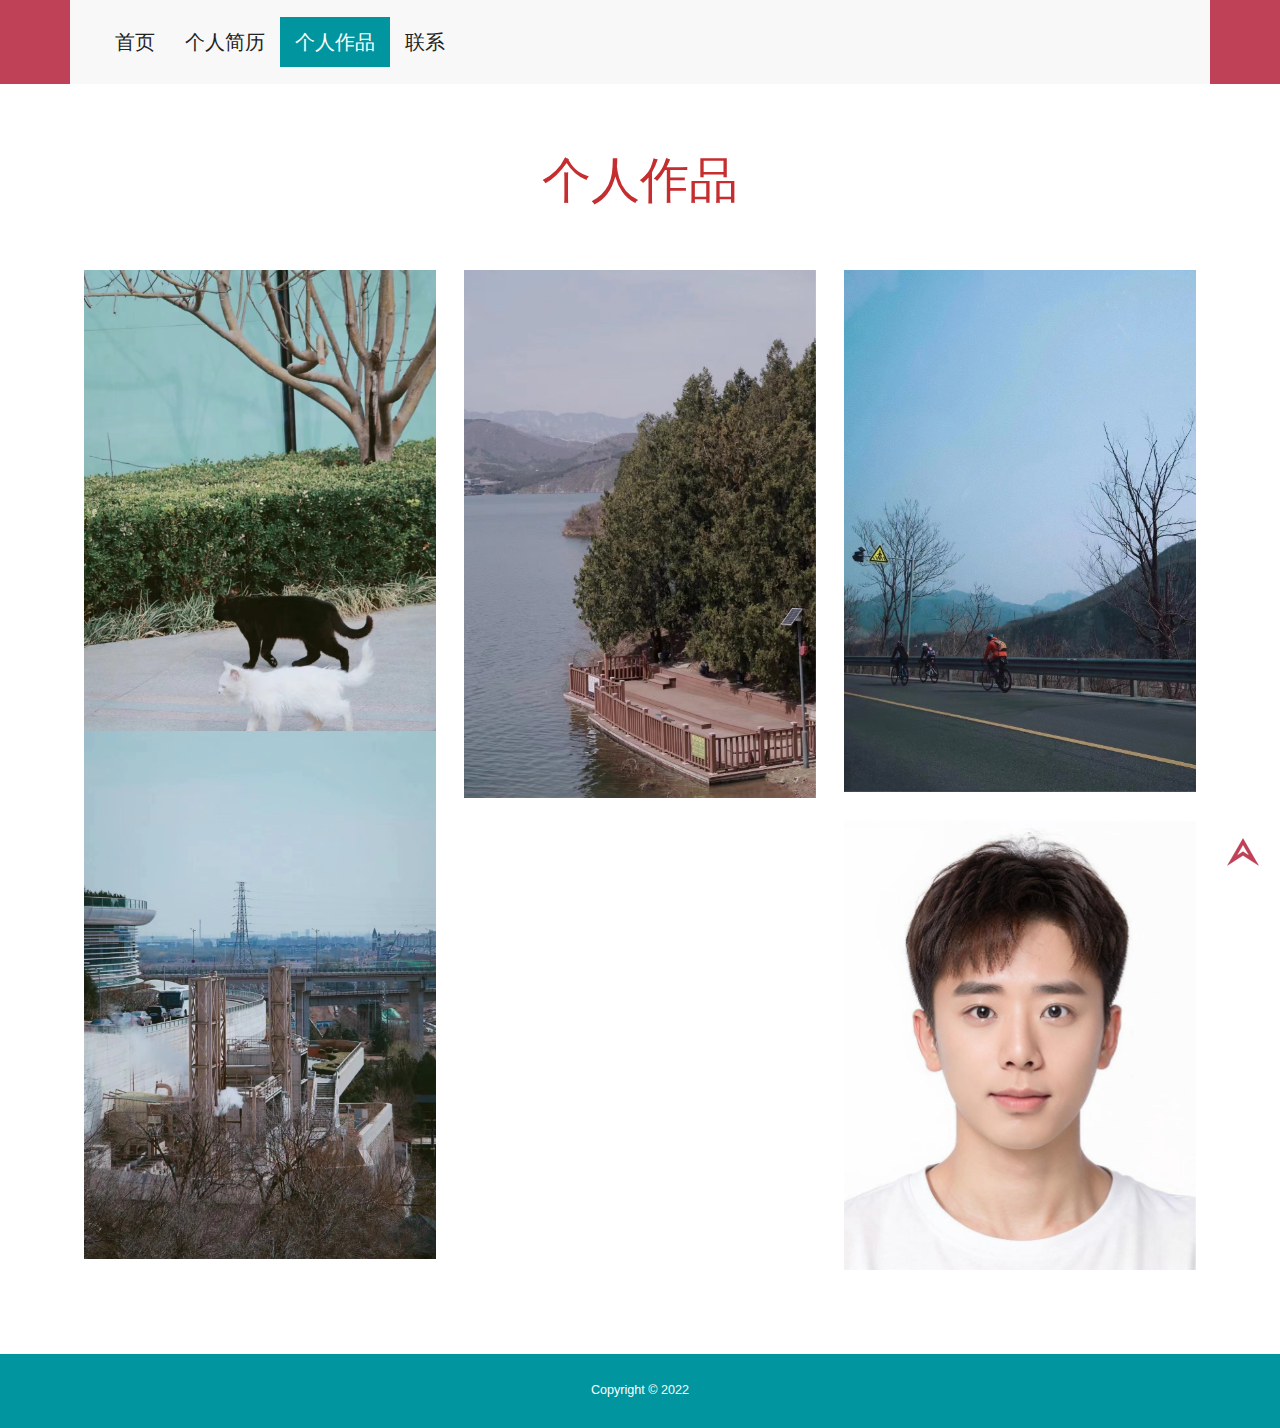
==== commit 887dc6ca: "Add files via upload" ====
--- a/page1.html
+++ b/page1.html
@@ -88,7 +88,7 @@
 							<div class=" col-md-4 filtr-item" data-category="3" data-sort="In production">
 								<a href="images/1 (5).jpg" class="b-link-stripe b-animate-go  swipebox">
 									<div class="ed-gal-effect slow-zoom horizontal">
-										<div class="img-box"><img src="images/1 (5).jpg" class="img-responsive" alt=" " /></div>
+										<div class="img-box"><img src="./images/Vmake-1716282087.jpg" class="img-responsive" alt=" " /></div>
 											<div class="ed-text-box">
 												<div class="ed-gal-text">
 													<h4>点击</h4>
